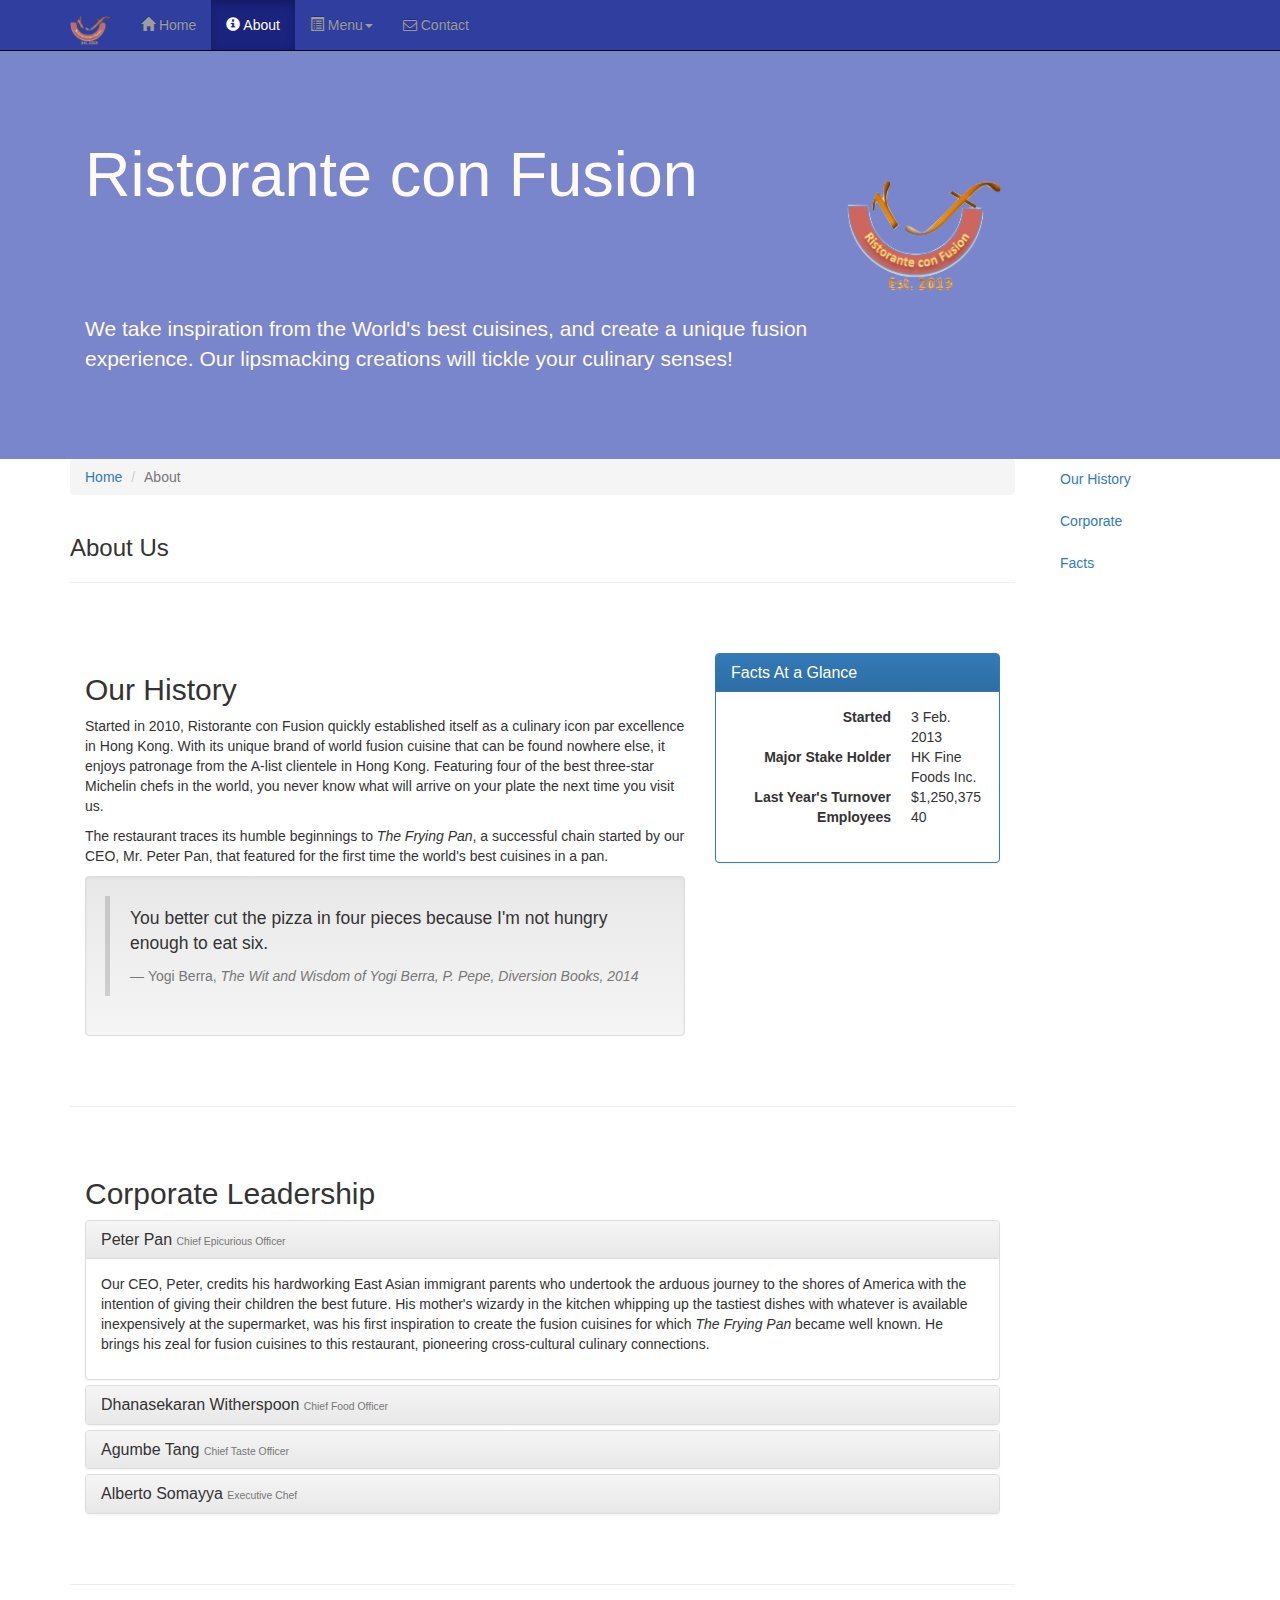
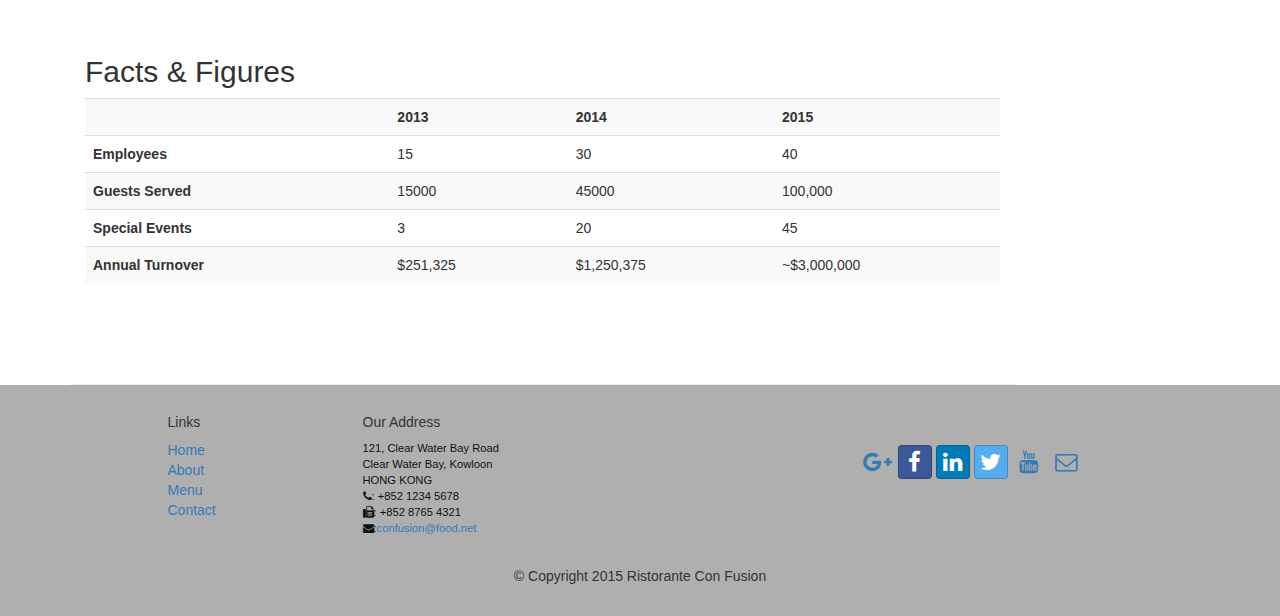
==== aboutus.html @ d941a5f1 "First commit" ====
<!DOCTYPE html>
<html lang="en">

<head>
  <meta charset="utf-8">
  <meta http-equiv="X-UA-Compatible" content="IE=edge">
  <meta name="viewport" content="width=device-width, initial-scale=1">
  <!-- The above 3 meta tags *must* come first in the head; any other head
       content must come *after* these tags -->
  <title>Ristorante Con Fusion: About Us</title>
      <!-- Bootstrap -->
  <link href="css/bootstrap.min.css" rel="stylesheet">
  <link href="css/bootstrap-theme.min.css" rel="stylesheet">
  <link href="css/font-awesome.min.css" rel="stylesheet">
  <link href="css/bootstrap-social.css" rel="stylesheet">
  <link href="css/mystyles.css" rel="stylesheet">

    <!-- HTML5 shim and Respond.js for IE8 support of HTML5 elements and media queries -->
    <!-- WARNING: Respond.js doesn't work if you view the page via file:// -->
    <!--[if lt IE 9]>
      <script src="https://oss.maxcdn.com/html5shiv/3.7.2/html5shiv.min.js"></script>
      <script src="https://oss.maxcdn.com/respond/1.4.2/respond.min.js"></script>
    <![endif]-->
</head>

<body data-spy="scroll" data-target="#myScrollspy" data-offset="200">

  <nav class="navbar navbar-inverse navbar-fixed-top" role="navigation">
    <div class="container">
      <div class="navbar-header">
        <button type="button" class="navbar-toggle collapsed" data-toggle="collapse" data-target="#navbar" aria-expanded="false" aria-controls="navbar">
            <span class="sr-only">Toggle navigation</span>
            <span class="icon-bar"></span>
            <span class="icon-bar"></span>
            <span class="icon-bar"></span>
        </button>
        <a class="navbar-brand" href="index.html"><img src="img/logo.png" height=30 width=41></a>
      </div>

      <div id="navbar" class="navbar-collapse collapse">
        <ul class="nav navbar-nav">

          <li><a href="index.html"><span class="glyphicon glyphicon-home" aria-hidden="true"></span> Home</a></li>

          <li class="active"><a href="aboutus.html"><span class="glyphicon glyphicon-info-sign" aria-hidden="true"></span> About</a></li>

          <li class="dropdown"><a href="#" class="dropdown-toggle" data-toggle="dropdown" role="button" aria-haspopup="true" aria-expanded="false"><span class="glyphicon glyphicon-list-alt" aria-hidden="true"></span> Menu<span class="caret"></span></a>

            <ul class="dropdown-menu">
              <li><a href="#">Appetizers</a></li>
              <li><a href="#">Main Courses</a></li>
              <li><a href="#">Desserts</a></li>
              <li><a href="#">Drinks</a></li>
              <li role="separator" class="divider"></li>
              <li class="dropdown-header">Specials</li>
              <li><a href="#">Lunch Buffet</a></li>
              <li><a href="#">Weekend Brunch</a></li>
            </ul>

          </li>

          <li><a href="contactus.html"><i class="fa fa-envelope-o"></i> Contact</a></li>

        </ul>

      </div>

    </div>

  </nav>

  <header class="jumbotron">

      <!-- Main component for a primary marketing message or call to action -->

    <div class="container">
      <div class="row row-header">
        <div class="col-xs-12 col-sm-8">
          <h1>Ristorante con Fusion</h1>
          <p style="padding:40px;"></p>
          <p>We take inspiration from the World's best cuisines, and create a unique fusion experience. Our lipsmacking creations will tickle your culinary senses!</p>
        </div>

        <div class="col-xs-12 col-sm-2">
            <p style="padding:20px;"></p>
            <img src="img/logo.png" class="img-responsive">
        </div>

      </div>
    </div>
  </header>



  <div class="container">
    <div class="row">
      <div class="col-xs-12 col-sm-10">

        <div class="row">

          <div class="col-xs-12">
            <ol class="breadcrumb">
              <li><a href="index.html">Home</a></li>
              <li class="active">About</a></li>
            </ol>
          </div>

          <div class="col-xs-12">
             <h3>About Us</h3>
             <hr>
          </div>
        </div>


        <div class="row row-content" id="history">
          <div class="col-xs-12 col-sm-6 col-lg-8">
            <h2>Our History</h2>
            <p>Started in 2010, Ristorante con Fusion quickly established itself as a culinary icon par excellence in Hong Kong. With its unique brand of world fusion cuisine that can be found nowhere else, it enjoys patronage from the A-list clientele in Hong Kong.  Featuring four of the best three-star Michelin chefs in the world, you never know what will arrive on your plate the next time you visit us.</p>
            <p>The restaurant traces its humble beginnings to <em>The Frying Pan</em>, a successful chain started by our CEO, Mr. Peter Pan, that featured for the first time the world's best cuisines in a pan.</p>

            <div class="well">
              <blockquote>
                <p>You better cut the pizza in four pieces because I'm not hungry enough to eat six.</p>
                <footer>Yogi Berra,
                  <cite>The Wit and Wisdom of Yogi Berra,
                    P. Pepe, Diversion Books, 2014</cite>
                </footer>
              </blockquote>
            </div>
          </div>


          <div class="col-xs-12 col-sm-6 col-lg-4">
            <div class="panel panel-primary">
                       <div class="panel-heading">
                           <h3 class="panel-title">Facts At a Glance</h3>
                       </div>
                       <div class="panel-body">
                           <dl class="dl-horizontal">
                               <dt>Started</dt>
                               <dd>3 Feb. 2013</dd>
                               <dt>Major Stake Holder</dt>
                               <dd>HK Fine Foods Inc.</dd>
                               <dt>Last Year's Turnover</dt>
                               <dd>$1,250,375</dd>
                               <dt>Employees</dt>
                               <dd>40</dd>
                          </dl>
                       </div>
                   </div>
            <p style="padding:20px;"></p>
          </div>


        </div>


        <div class="row row-content" id="corporate">
          <div class="col-xs-12 col-sm-12">

            <h2>Corporate Leadership</h2>

              <div class="panel-group" id="accordion" role="tablist" aria-multiselectable="true">
                <div class="panel panel-default">

                  <div class="panel-heading" role="tab" id="headingPeter">
                    <h3 class="panel-title">
                      <a role="button" data-toggle="collapse" data-parent=#accordion controls="peter">Peter Pan <small>Chief Epicurious Officer</small>
                      </a>
                    </h3>
                  </div>

                  <div role="tabpanel" class="panel-collapse collapse in" id="peter" aria-labelledby="headingPeter">
                    <div class="panel-body">
                      <p>
                        Our CEO, Peter, credits his hardworking East Asian immigrant parents who undertook the arduous journey to the shores of America with the intention of giving their children the best future. His mother's wizardy in the kitchen whipping up the tastiest dishes with whatever is available inexpensively at the supermarket, was his first inspiration to create the fusion cuisines for which <em>The Frying Pan</em> became well known. He brings his zeal for fusion cuisines to this restaurant, pioneering cross-cultural culinary connections.
                      </p>
                    </div>
                  </div>
                </div>

                <div class="panel panel-default">
                  <div class="panel-heading" role="tab" id="headingDanny">
                    <h3 class="panel-title">
                      <a class="collapsed" role="button" data-toggle="collapse" data-parent="#accordion" href="#danny" aria-expanded="false" aria-controls="danny">
                      Dhanasekaran Witherspoon <small>Chief Food Officer</small>
                    </a>
                  </h3>
                </div>

                <div role="tabpanel" class="panel-collapse collapse" id="danny" aria-labelledby="headingDanny">
                  <div class="panel-body">
                    <p>
                      Our CFO, Danny, as he is affectionately referred to by his colleagues, comes from a long established family tradition in farming and produce. His experiences growing up on a farm in the Australian outback gave him great appreciation for varieties of food sources. As he puts it in his own words, <em>Everything that runs, wins, and everything that stays, pays!</em>
                    </p>
                  </div>
                </div>
              </div>

              <div class="panel panel-default">
                <div class="panel-heading" role="tab" id="headingAgumbe">
                  <h3 class="panel-title">
                    <a class="collapsed" role="button" data-toggle="collapse" data-parent="#accordion" href="#agumbe"
                      aria-expanded="false" aria-controls="agumbe">
                      Agumbe Tang <small>Chief Taste Officer</small>
                    </a>
                  </h3>
                </div>

                <div role="tabpanel" class="panel-collapse collapse" id="agumbe" aria-labelledby="headingAgumbe">
                  <div class="panel-body">
                    <p>
                      Blessed with the most discerning gustatory sense, Agumbe, our CFO, personally ensures that every dish that we serve meets his exacting tastes. Our chefs dread the tongue lashing that ensues if their dish does not meet his exacting standards. He lives by his motto, <em>You click only if you survive my lick.</em>
                    </p>
                  </div>
                </div>
              </div>

              <div class="panel panel-default">
                <div class="panel-heading" role="tab" id="headingAlberto">
                  <h3 class="panel-title">
                    <a class="collapsed" role="button" data-toggle="collapse" data-parent="#accordion" href="#alberto"
                      aria-expanded="false" aria-controls="alberto">
                      Alberto Somayya <small>Executive Chef</small>
                    </a>
                  </h3>
                </div>

                <div role="tabpanel" class="panel-collapse collapse" id="alberto" aria-labelledby="headingAlberto">
                  <div class="panel-body">
                    <p>
                      Award winning three-star Michelin chef with wide International experience having worked closely with whos-who in the culinary world, he specializes in creating mouthwatering Indo-Italian fusion experiences. He says, <em>Put together the cuisines from the two craziest cultures, and you get a winning hit! Amma Mia!</em>
                    </p>
                  </div>
                </div>
              </div>
            </div>
          </div>
        </div>



        <div class="row row-content" id="facts">
          <div class="col-xs-12 col-sm-12">

            <h2>Facts &amp; Figures</h2>

            <div class="table-responsive">
              <table class="table table-striped">
                <tr>
                  <td>&nbsp;</td>
                  <th>2013</th>
                  <th>2014</th>
                  <th>2015</th>
                </tr>
                <tr>
                  <th>Employees</th>
                  <td>15</td>
                  <td>30</td>
                  <td>40</td>
                </tr>
                <tr>
                  <th>Guests Served</th>
                  <td>15000</td>
                  <td>45000</td>
                  <td>100,000</td>
                </tr>
                <tr>
                  <th>Special Events</th>
                  <td>3</td>
                  <td>20</td>
                  <td>45</td>
                </tr>
                <tr>
                  <th>Annual Turnover</th>
                  <td>$251,325</td>
                  <td>$1,250,375</td>
                  <td>~$3,000,000</td>
                </tr>
              </table>
            </div>
          </div>
        </div>
      </div> 


      <nav class="hidden-xs col-sm-2" id="myScrollspy">
               <ul class="nav nav-pills nav-stacked" data-spy="affix" data-offset-top="400">
                   <li><a href="#history">Our History</a></li>
                   <li><a href="#corporate">Corporate</a></li>
                   <li><a href="#facts">Facts</a></li>
               </ul>
           </nav>


    </div>
  </div>



  <footer class="row-footer">
    <div class="container">
      <div class="row">
        <div class="col-xs-5 col-xs-offset-1 col-sm-2 col-sm-offset-1">

          <h5>Links</h5>

          <ul class="list-unstyled">
            <li><a href="index.html">Home</a></li>
            <li><a href="aboutus.html">About</a></li>
            <li><a href="#">Menu</a></li>
            <li><a href="contactus.html">Contact</a></li>
          </ul>

        </div>

        <div class="col-xs-6 col-sm-5">

          <h5>Our Address</h5>

          <address>
            121, Clear Water Bay Road<br>
            Clear Water Bay, Kowloon<br>
            HONG KONG<br>
            <i class="fa fa-phone"></i>: +852 1234 5678<br>
            <i class="fa fa-fax"></i>: +852 8765 4321<br>
            <i class="fa fa-envelope"></i>:<a href="mailto:confusion@food.net">confusion@food.net</a>
          </address>
        </div>

        <div class="col-xs-12 col-sm-4">
          <div class="nav navbar-nav" style="padding: 40px 10px;">
            <a class="btn btn-social-icon btn-google-plus" href="http://google.com/+"><i class="fa fa-google-plus"></i></a>
            <a class="btn btn-social-icon btn-facebook" href="http://www.facebook.com/profile.php?id="><i class="fa fa-facebook"></i></a>
            <a class="btn btn-social-icon btn-linkedin" href="http://www.linkedin.com/in/"><i class="fa fa-linkedin"></i></a>
            <a class="btn btn-social-icon btn-twitter" href="http://twitter.com/"><i class="fa fa-twitter"></i></a>
            <a class="btn btn-social-icon btn-youtube" href="http://youtube.com/"><i class="fa fa-youtube"></i></a>
            <a class="btn btn-social-icon" href="mailto:"><i class="fa fa-envelope-o"></i></a>
          </div>
        </div>

        <div class="col-xs-12">
            <p style="padding:10px;"></p>
            <p align=center>© Copyright 2015 Ristorante Con Fusion</p>
        </div>

      </div>
    </div>
  </footer>
  <!-- jQuery (necessary for Bootstrap's JavaScript plugins) -->
  <script src="https://ajax.googleapis.com/ajax/libs/jquery/1.11.3/jquery.min.js"></script>
  <!-- Include all compiled plugins (below), or include individual files as needed -->
  <script src="js/bootstrap.min.js"></script>
</body>

</html>
---- css/mystyles.css ----
.row-header{
    margin:0px auto;
    padding:0px auto;
}

.row-content {
    margin:0px auto;
    padding: 50px 0px 50px 0px;
    border-bottom: 1px ridge;
    min-height:400px;
}

.row-footer{
    background-color: #AfAfAf;
    margin:0px auto;
    padding: 20px 0px 20px 0px;
}

.jumbotron {
    padding:70px 30px 70px 30px;
    margin:0px auto;
    background: #7986CB ;
    color:floralwhite;
}

address{
    font-size:80%;
    margin:0px;
    color:#0f0f0f;
}

body{
    padding:50px 0px 0px 0px;
    z-index:0;
}

.navbar-inverse {
     background: #303F9F;
}

.navbar-inverse .navbar-nav > .active > a,
.navbar-inverse .navbar-nav > .active > a:hover,
.navbar-inverse .navbar-nav > .active > a:focus {
    color: #fff;
    background: #1A237E;
}

.navbar-inverse .navbar-nav > .open > a,
.navbar-inverse .navbar-nav > .open > a:hover,
.navbar-inverse .navbar-nav > .open > a:focus {
    color: #fff;
    background: #1A237E;
}

.navbar-inverse .navbar-nav .open .dropdown-menu> li> a,
.navbar-inverse .navbar-nav .open .dropdown-menu {
    background-color: #303F9F;
    color:#eeeeee;
}

.navbar-inverse .navbar-nav .open .dropdown-menu> li> a:hover {
    color:#000000;
}


.tab-content {
    border-left: 1px solid #ddd;
    border-right: 1px solid #ddd;
    border-bottom: 1px solid #ddd;
    padding: 10px;
}

.affix {
  top:100px;
}
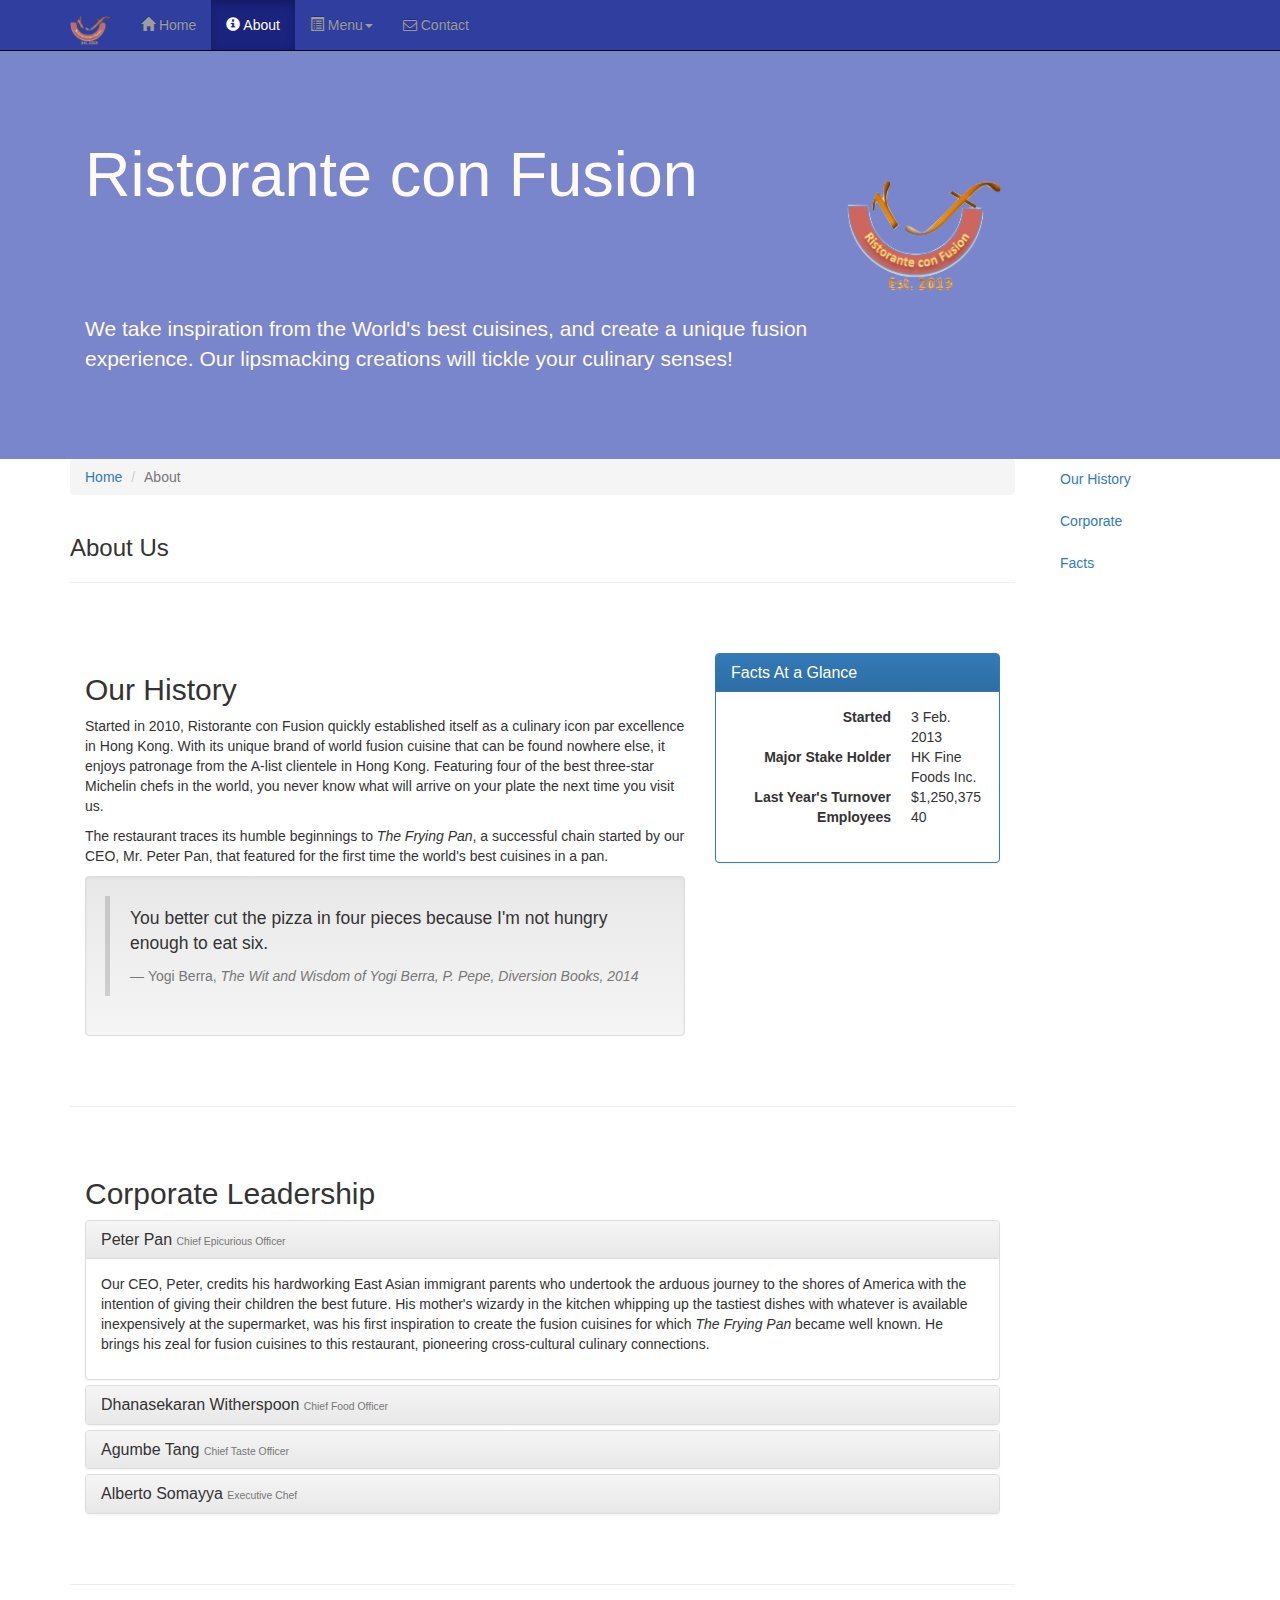
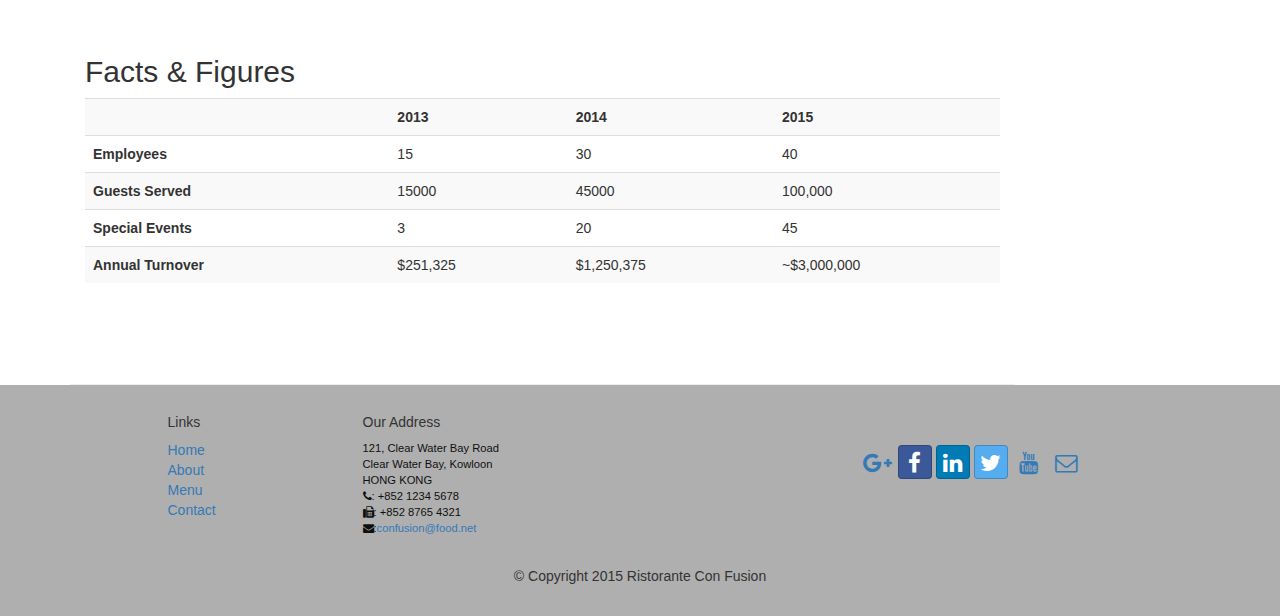
==== commit f9f21b8a: "Homework" ====
--- a/aboutus.html
+++ b/aboutus.html
@@ -8,12 +8,13 @@
   <!-- The above 3 meta tags *must* come first in the head; any other head
        content must come *after* these tags -->
   <title>Ristorante Con Fusion: About Us</title>
-      <!-- Bootstrap -->
-  <link href="css/bootstrap.min.css" rel="stylesheet">
-  <link href="css/bootstrap-theme.min.css" rel="stylesheet">
-  <link href="css/font-awesome.min.css" rel="stylesheet">
-  <link href="css/bootstrap-social.css" rel="stylesheet">
-  <link href="css/mystyles.css" rel="stylesheet">
+    <!-- Bootstrap -->
+    <link href="bower_components/bootstrap/dist/css/bootstrap.min.css" rel="stylesheet">
+    <link href="bower_components/bootstrap/dist/css/bootstrap-theme.min.css" rel="stylesheet">
+    <link href="bower_components/font-awesome/css/font-awesome.min.css" rel="stylesheet">
+    <link href="css/bootstrap-social.css" rel="stylesheet">
+    <link href="css/mystyles.css" rel="stylesheet">
+
 
     <!-- HTML5 shim and Respond.js for IE8 support of HTML5 elements and media queries -->
     <!-- WARNING: Respond.js doesn't work if you view the page via file:// -->
@@ -281,7 +282,7 @@
             </div>
           </div>
         </div>
-      </div> 
+      </div>
 
 
       <nav class="hidden-xs col-sm-2" id="myScrollspy">
@@ -295,7 +296,6 @@
 
     </div>
   </div>
-
 
 
   <footer class="row-footer">
@@ -348,9 +348,9 @@
     </div>
   </footer>
   <!-- jQuery (necessary for Bootstrap's JavaScript plugins) -->
-  <script src="https://ajax.googleapis.com/ajax/libs/jquery/1.11.3/jquery.min.js"></script>
+  <script src="bower_components/jquery/dist/jquery.min.js"></script>
   <!-- Include all compiled plugins (below), or include individual files as needed -->
-  <script src="js/bootstrap.min.js"></script>
-</body>
+  <script src="bower_components/bootstrap/dist/js/bootstrap.min.js"></script>
+
 
 </html>
--- a/css/mystyles.css
+++ b/css/mystyles.css
@@ -1,75 +1,101 @@
-.row-header{
-    margin:0px auto;
-    padding:0px auto;
+.row-header {
+  margin: 0px auto;
+  padding: 0px 0px;
 }
-
 .row-content {
-    margin:0px auto;
-    padding: 50px 0px 50px 0px;
-    border-bottom: 1px ridge;
-    min-height:400px;
+  margin: 0px auto;
+  padding: 50px 0px;
+  border-bottom: 1px ridge;
+  min-height: 400px;
 }
-
-.row-footer{
-    background-color: #AfAfAf;
-    margin:0px auto;
-    padding: 20px 0px 20px 0px;
+.row-footer {
+  margin: 0px auto;
+  padding: 20px 0px;
+  background-color: #AfAfAf;
 }
-
 .jumbotron {
-    padding:70px 30px 70px 30px;
-    margin:0px auto;
-    background: #7986CB ;
-    color:floralwhite;
+  margin: 0px auto;
+  padding: 70px 30px;
+  background: #7986CB;
+  color: floralwhite;
 }
-
-address{
-    font-size:80%;
-    margin:0px;
-    color:#0f0f0f;
+.carousel {
+  background: #1a237e;
 }
-
-body{
-    padding:50px 0px 0px 0px;
-    z-index:0;
+.carousel .item {
+  height: 300px;
 }
-
+.carousel .item img {
+  left: 0;
+  min-height: 300px;
+  position: absolute;
+  top: 0;
+}
 .navbar-inverse {
-     background: #303F9F;
+  background: #303f9f;
+  color: #ffffff;
 }
-
-.navbar-inverse .navbar-nav > .active > a,
-.navbar-inverse .navbar-nav > .active > a:hover,
+.navbar-inverse .navbar-nav > .active > a {
+  background: #1a237e;
+  color: #ffffff;
+}
+.navbar-inverse .navbar-nav > .active > a:hover {
+  background: #1a237e;
+  color: #ffffff;
+}
 .navbar-inverse .navbar-nav > .active > a:focus {
-    color: #fff;
-    background: #1A237E;
+  background: #1a237e;
+  color: #ffffff;
 }
-
-.navbar-inverse .navbar-nav > .open > a,
-.navbar-inverse .navbar-nav > .open > a:hover,
+.navbar-inverse .navbar-nav > .open > a {
+  background: #1a237e;
+  color: #ffffff;
+}
+.navbar-inverse .navbar-nav > .open > a:hover {
+  background: #1a237e;
+  color: #ffffff;
+}
 .navbar-inverse .navbar-nav > .open > a:focus {
-    color: #fff;
-    background: #1A237E;
+  background: #1a237e;
+  color: #ffffff;
 }
-
-.navbar-inverse .navbar-nav .open .dropdown-menu> li> a,
+.navbar-inverse .navbar-nav .open .dropdown-menu > li > a {
+  background-color: #303f9f;
+  color: #eeeeee;
+}
+.navbar-inverse .navbar-nav .open .dropdown-menu > li > a:hover {
+  color: #000000;
+}
 .navbar-inverse .navbar-nav .open .dropdown-menu {
-    background-color: #303F9F;
-    color:#eeeeee;
+  background-color: #303f9f;
+  color: #eeeeee;
 }
-
-.navbar-inverse .navbar-nav .open .dropdown-menu> li> a:hover {
-    color:#000000;
+address {
+  color: #0f0f0f;
+  font-size: 80%;
+  margin: 0px;
+}
+body {
+  align: center;
+  padding: 50px 0px 0px 0px;
+  z-index: 0;
+}
+.tab-content {
+  border-bottom: 1px solid #dddddd;
+  border-left: 1px solid #dddddd;
+  border-right: 1px solid #dddddd;
+  padding: 10px;
+}
+.affix {
+  top: 100px;
+}
+#carouselButtons {
+  bottom: 0px;
+  position: absolute;
+  right: 0px;
 }
 
 
-.tab-content {
-    border-left: 1px solid #ddd;
-    border-right: 1px solid #ddd;
-    border-bottom: 1px solid #ddd;
-    padding: 10px;
+#login {
+  cursor: pointer;
 }
-
-.affix {
-  top:100px;
-}
